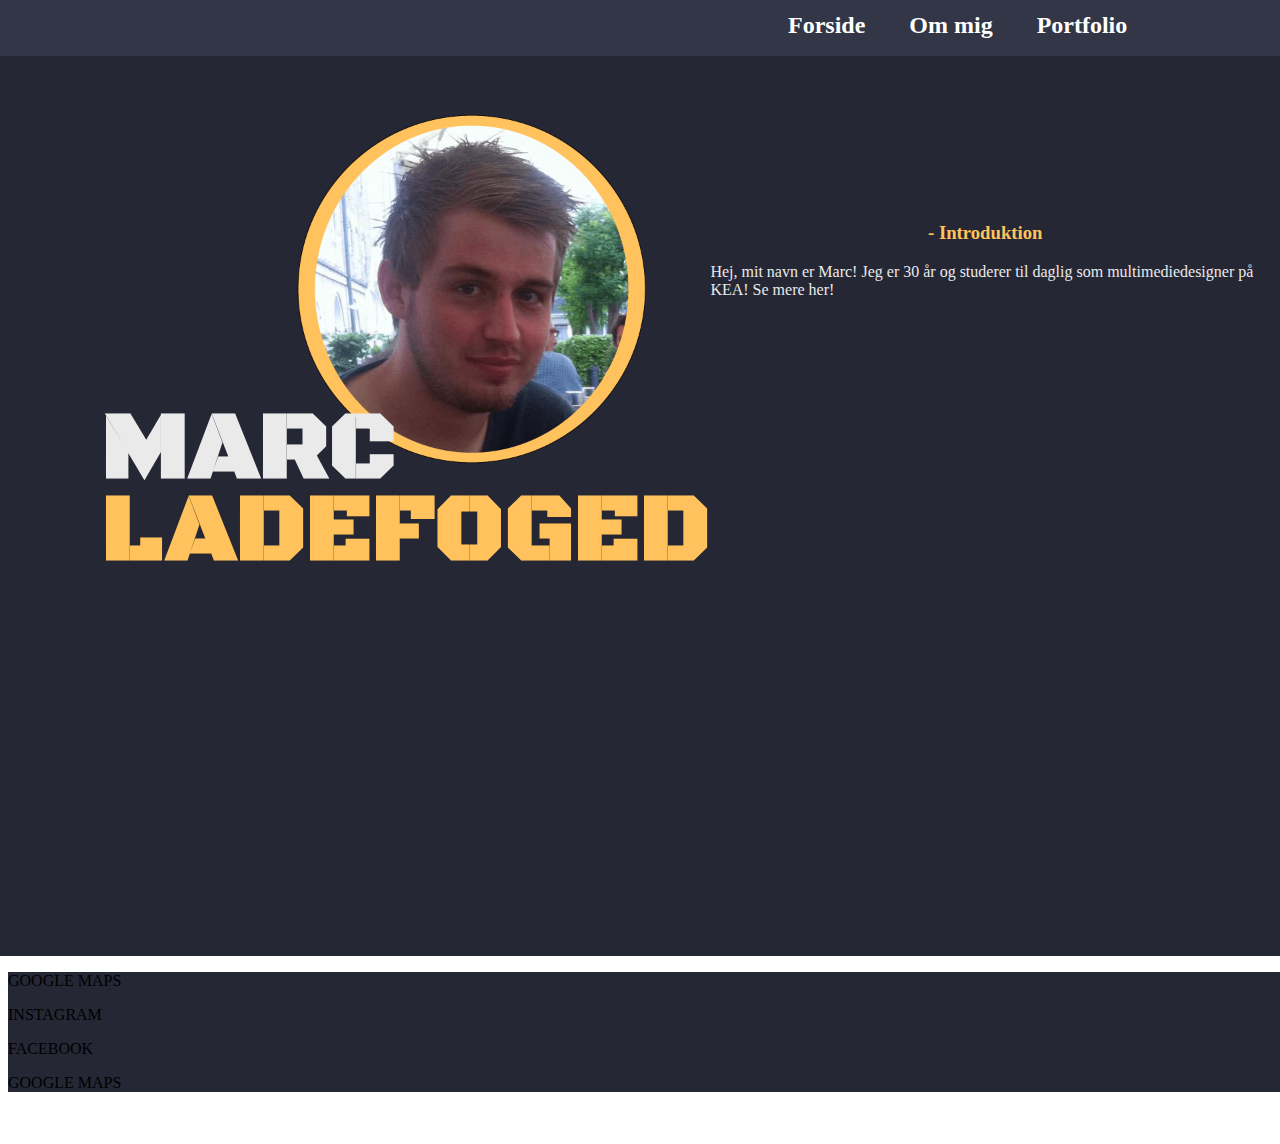
==== index.html @ b2662417 "portfolio site started" ====
<!DOCTYPE html>
<html lang="da">

<head>
    <meta charset="utf-8">
    <meta name="viewport" content="width=device-width, initial-scale=1.0">
    <link rel="preconnect" href="https://fonts.gstatic.com">
    <link href="https://fonts.googleapis.com/css2?family=Black+Ops+One&display=swap" rel="stylesheet">
    <title>Marc Ladefoged</title>
    <link rel="stylesheet" href="forside.css">
</head>

<body>

    <header>
        <nav id="nav">
            <a href="#home">Forside</a>
            <a href="ommig.html">Om mig</a>
            <a href="#portfolio.html">Portfolio</a>
        </nav>
    </header>

    <section id="first_section">

        <div class="section_wrapper">
            <div id="col1">
                <div>
                    <h1>MARC</h1>
                    <h2>LADEFOGED</h2>
                </div>

            </div>
            <div id="col2">
                <h3>
                    - Introduktion
                </h3>
                <p>
                    Hej, mit navn er Marc! Jeg er 30 år og studerer til daglig som multimediedesigner på KEA!
                    Se mere her!
                </p>
            </div>
        </div>
        <div id="backgroundimage">
            <img src="media/profilbillede.png" alt="background1">

        </div>
    </section>

    <footer>
        <p>GOOGLE MAPS</p>
        <p>INSTAGRAM</p>
        <p>FACEBOOK</p>
        <p>GOOGLE MAPS</p>

    </footer>
</body>

</html>
---- forside.css ----
body {
    width: 100%;
    height: auto;
}

img {
    width: 100%;
    height: auto;
}

/*HEADER*/
header {
    background-color: #333646;
    height: 10vw;
    margin-left: -8px;
    margin-top: -60px;
    width: 102%;
}

.navbar {
    position: absolute;
}

nav {
    position: absolute;
    z-index: 2;
    margin-top: 5vw;
    margin-left: 60vw;

}

nav a {
    color: white;
    font-size: 1.5rem;
    font-weight: 900;
    text-decoration: none;
    padding: 20px;
}

nav a:hover {
    color: #ffc25c;
    transition: 0.5s;
}

/*FORSIDE*/

#first_section {
    background-color: #252734;
    background-size: cover;
    position: relative;
    z-index: 1;
    width: 100vw;
    height: 100vh;
    margin-left: -8px;
    margin-top: -20px;
}

.section_wrapper {
    position: absolute;
    display: grid;
}

/*KOLONNER*/

#col1 {
    grid-column-start: 1;
    grid-column-end: 1;
}

#col2 {
    grid-column-start: 2;
    grid-column-end: 2;
}


#col1 h1 {
    color: #eaeaeb;
    font-family: 'Black Ops One', cursive;
    font-size: 6rem;
    margin-top: 26vw;
    margin-left: 8vw;
}

#col1 h2 {
    color: #ffc25c;
    font-family: 'Black Ops One', cursive;
    font-size: 6rem;
    margin-top: -8vw;
    margin-left: 8vw;
}

#col2 h3 {
    color: #ffc25c;
    margin-top: 13vw;
    margin-left: 17vw;
}

#col2 p {
    color: #eaeaeb;
}

/*FOOTER*/

footer {
    background-color: #252734;
}
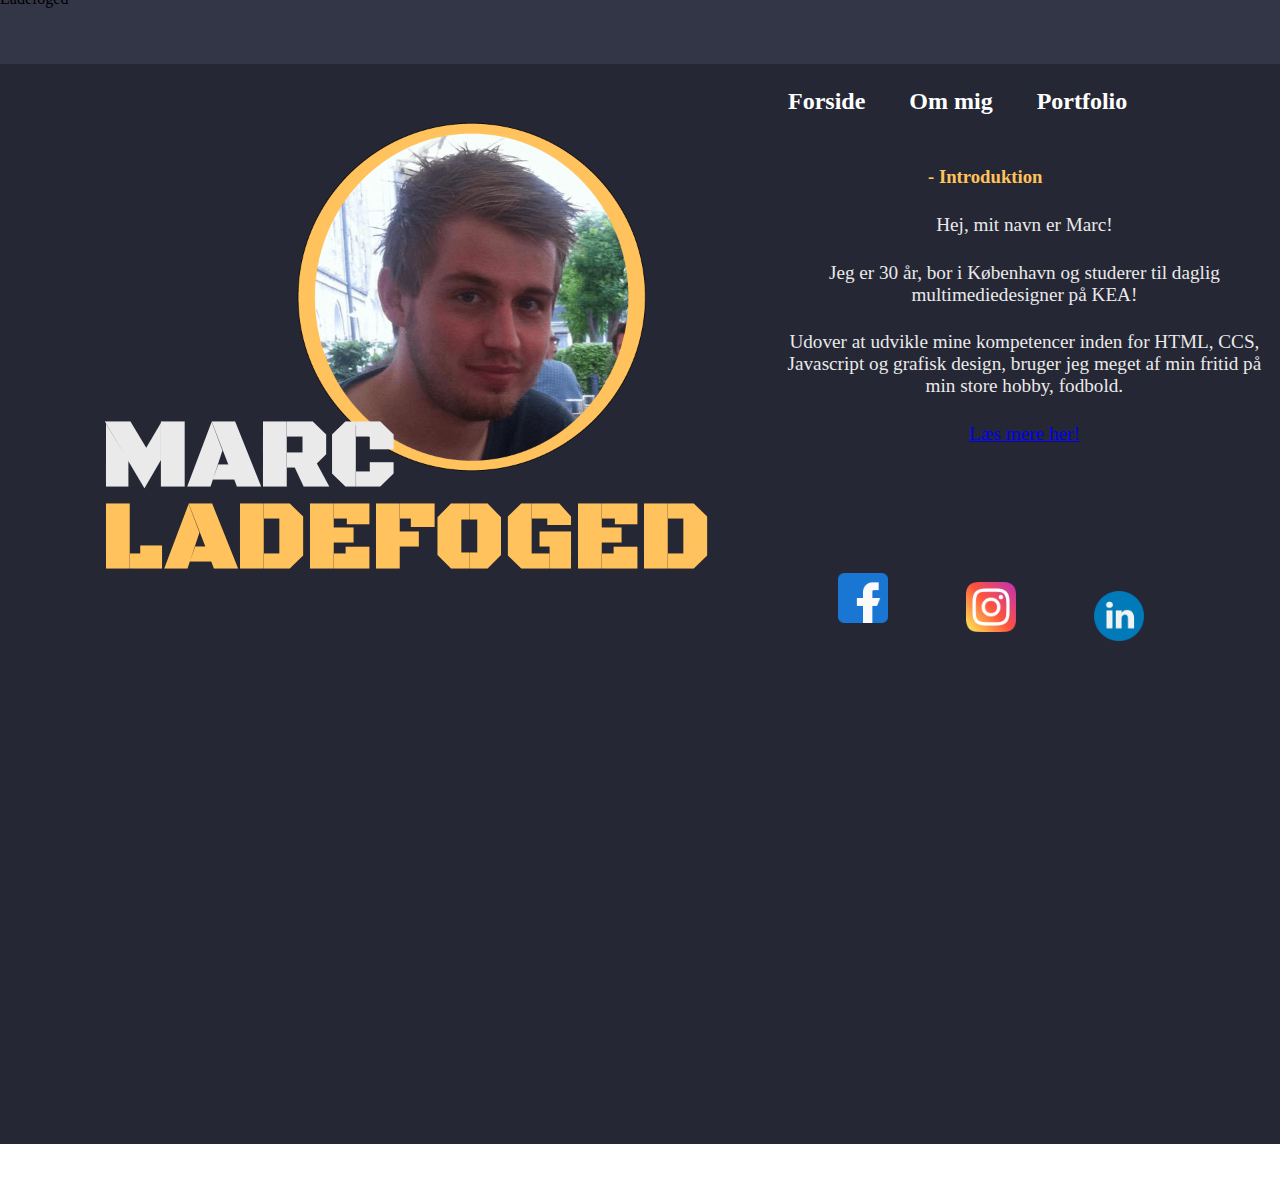
==== commit bda3e291: "forside done 1" ====
--- a/index.html
+++ b/index.html
@@ -13,6 +13,13 @@
 <body>
 
     <header>
+        <div id="logofornavn">
+            <p>Marc</p>
+        </div>
+        <div id="logoefternavn">
+            <p>Ladefoged</p>
+        </div>
+
         <nav id="nav">
             <a href="#home">Forside</a>
             <a href="ommig.html">Om mig</a>
@@ -35,24 +42,38 @@
                     - Introduktion
                 </h3>
                 <p>
-                    Hej, mit navn er Marc! Jeg er 30 år og studerer til daglig som multimediedesigner på KEA!
-                    Se mere her!
+                    Hej, mit navn er Marc!
                 </p>
+                <p>
+                    Jeg er 30 år, bor i København og studerer til daglig multimediedesigner på KEA!</p>
+                <p>
+                    Udover at udvikle mine kompetencer inden for HTML, CCS, Javascript og grafisk design,
+                    bruger jeg meget af min fritid på min store hobby, fodbold.
+                </p>
+                <div id="readmore">
+                    <p>
+                        <a href="ommig.html">Læs mere her!</a>
+                    </p>
+                </div>
+
+                <div id="facebook">
+                    <a href="https://www.facebook.com/marc.l.jensen.5"><img src="media/facebook.png" alt="Facebook"></a>
+                </div>
+                <div id="instagram">
+                    <a href="https://www.instagram.com/marcladefoged/"><img src="media/instagram.png" alt="Instagram"></a>
+                </div>
+                <div id="linkedin">
+                    <a href="https://www.linkedin.com/in/marc-ladefoged-jensen-936297148/"><img src="media/linkedin.png" alt="Linkedin"></a>
+                </div>
+
             </div>
         </div>
-        <div id="backgroundimage">
-            <img src="media/profilbillede.png" alt="background1">
+        <div id="profil">
+            <img src="media/profilbillede.png" alt="profil">
 
         </div>
     </section>
 
-    <footer>
-        <p>GOOGLE MAPS</p>
-        <p>INSTAGRAM</p>
-        <p>FACEBOOK</p>
-        <p>GOOGLE MAPS</p>
-
-    </footer>
 </body>
 
 </html>
--- a/forside.css
+++ b/forside.css
@@ -50,7 +50,7 @@
     position: relative;
     z-index: 1;
     width: 100vw;
-    height: 100vh;
+    height: 120vh;
     margin-left: -8px;
     margin-top: -20px;
 }
@@ -91,13 +91,48 @@
 
 #col2 h3 {
     color: #ffc25c;
-    margin-top: 13vw;
+    margin-top: 8vw;
     margin-left: 17vw;
 }
 
 #col2 p {
     color: #eaeaeb;
+    text-align: center;
+    font-size: 1.2rem;
+    width: 500px;
+    margin-top: 2vw;
+    margin-left: 5vw;
 }
+
+#readmore p {
+    color: #ffc25c;
+    text-decoration: none;
+}
+
+/*SOCIALE MEDIER*/
+
+#facebook {
+    width: 50px;
+    height: 50px;
+    margin-top: 10vw;
+    margin-left: 10vw;
+}
+
+#instagram {
+    width: 50px;
+    height: 50px;
+    margin-top: -3.2vw;
+    margin-left: 20vw;
+}
+
+#linkedin {
+    width: 50px;
+    height: 50px;
+    margin-top: -3.2vw;
+    margin-left: 30vw;
+}
+
+
 
 /*FOOTER*/
 
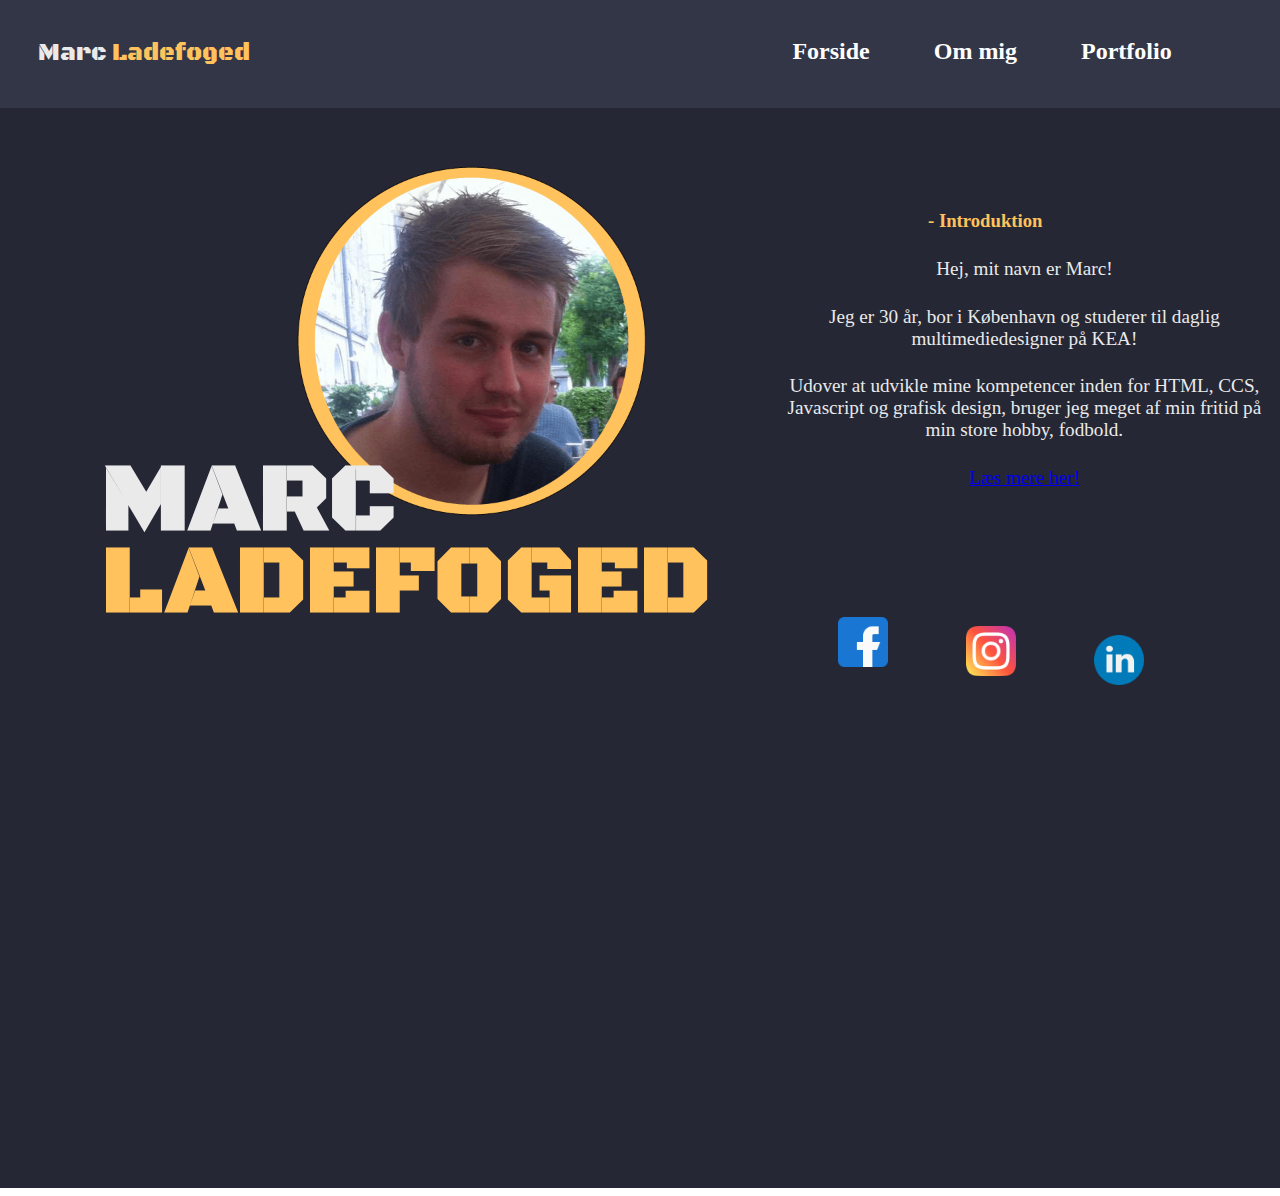
==== commit 3613279e: "Logo added to header" ====
--- a/index.html
+++ b/index.html
@@ -19,12 +19,13 @@
         <div id="logoefternavn">
             <p>Ladefoged</p>
         </div>
-
-        <nav id="nav">
-            <a href="#home">Forside</a>
-            <a href="ommig.html">Om mig</a>
-            <a href="#portfolio.html">Portfolio</a>
-        </nav>
+        <div>
+            <nav id="nav">
+                <a href="#home">Forside</a>
+                <a href="ommig.html">Om mig</a>
+                <a href="#portfolio.html">Portfolio</a>
+            </nav>
+        </div>
     </header>
 
     <section id="first_section">
--- a/forside.css
+++ b/forside.css
@@ -11,10 +11,27 @@
 /*HEADER*/
 header {
     background-color: #333646;
+    display: flex;
     height: 10vw;
     margin-left: -8px;
-    margin-top: -60px;
+    margin-top: -8px;
     width: 102%;
+}
+
+#logofornavn p {
+    color: #eaeaeb;
+    font-family: 'Black Ops One', cursive;
+    font-size: 1.5rem;
+    margin-left: 3vw;
+    margin-top: 3vw;
+}
+
+#logoefternavn p {
+    color: #ffc25c;
+    font-family: 'Black Ops One', cursive;
+    font-size: 1.5rem;
+    margin-left: 5px;
+    margin-top: 3vw;
 }
 
 .navbar {
@@ -24,8 +41,8 @@
 nav {
     position: absolute;
     z-index: 2;
-    margin-top: 5vw;
-    margin-left: 60vw;
+    margin-top: 3vw;
+    margin-left: 40vw;
 
 }
 
@@ -34,7 +51,7 @@
     font-size: 1.5rem;
     font-weight: 900;
     text-decoration: none;
-    padding: 20px;
+    padding: 30px;
 }
 
 nav a:hover {
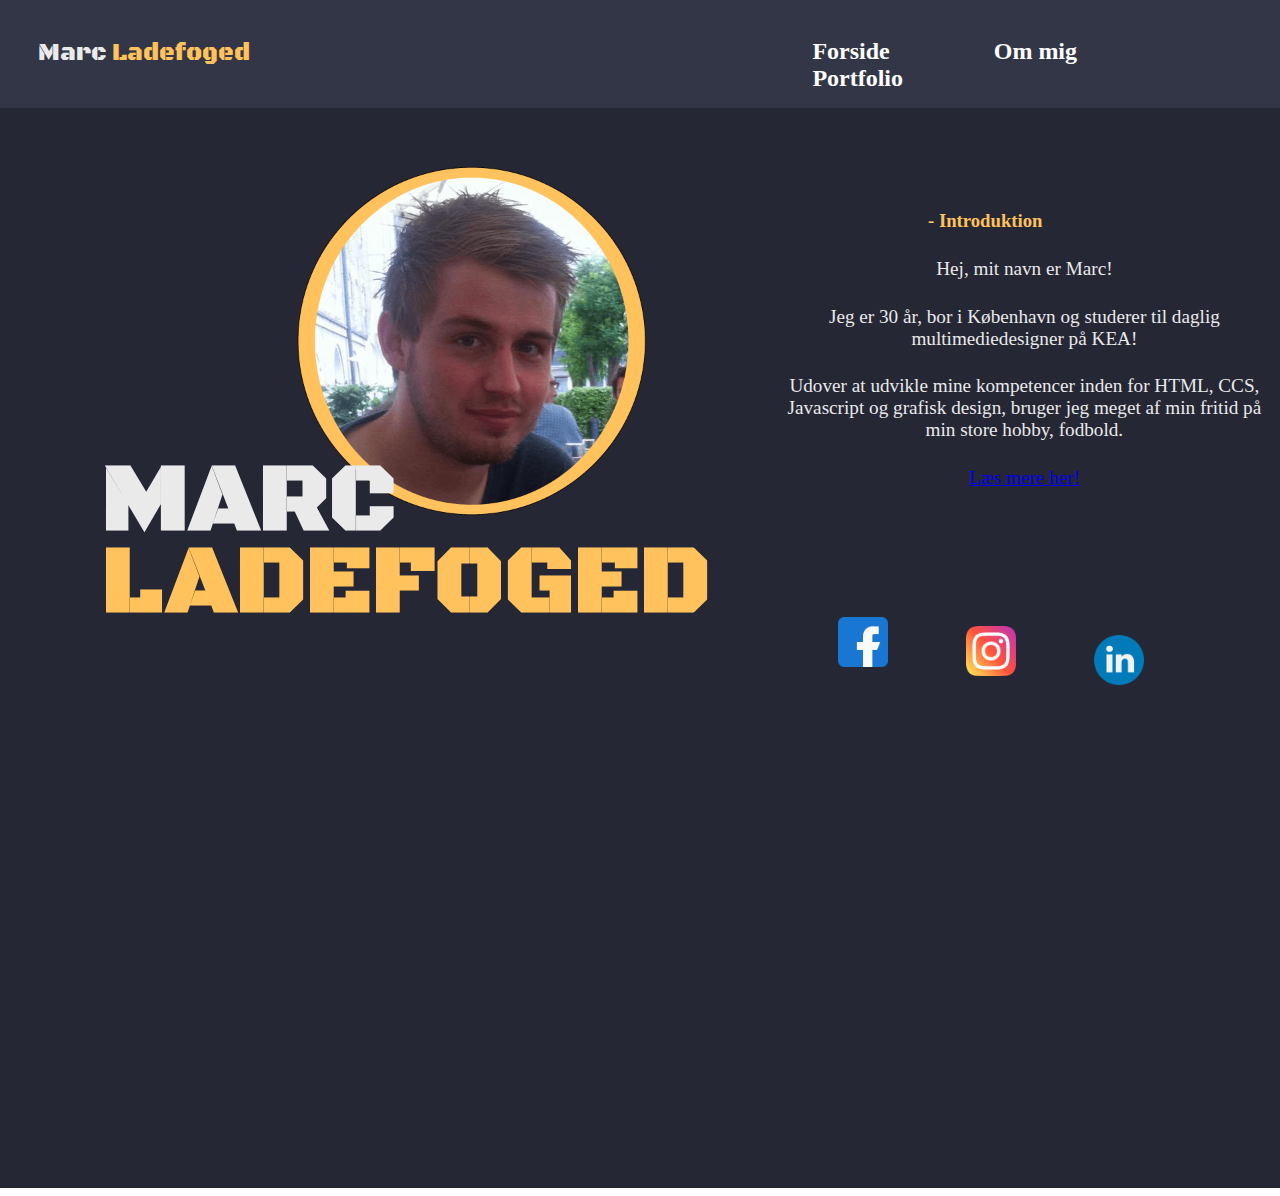
==== commit ec9622f5: "forside done 2" ====
--- a/index.html
+++ b/index.html
@@ -21,9 +21,9 @@
         </div>
         <div>
             <nav id="nav">
-                <a href="#home">Forside</a>
+                <a href="index.html">Forside</a>
                 <a href="ommig.html">Om mig</a>
-                <a href="#portfolio.html">Portfolio</a>
+                <a href="portfolio.html">Portfolio</a>
             </nav>
         </div>
     </header>
--- a/forside.css
+++ b/forside.css
@@ -51,7 +51,7 @@
     font-size: 1.5rem;
     font-weight: 900;
     text-decoration: none;
-    padding: 30px;
+    padding: 50px;
 }
 
 nav a:hover {
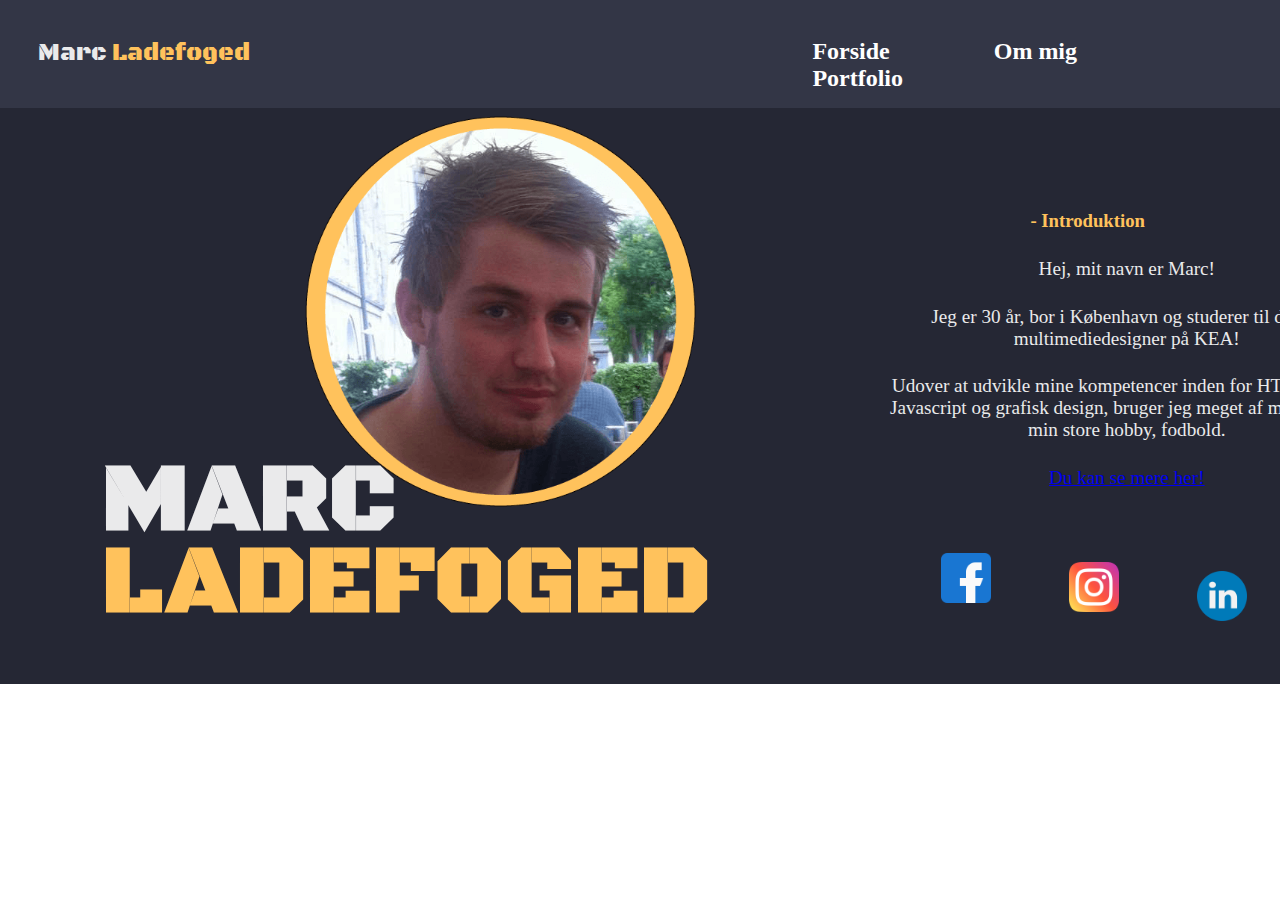
==== commit 5f5c4f21: "portfolio links rettet" ====
--- a/index.html
+++ b/index.html
@@ -51,9 +51,9 @@
                     Udover at udvikle mine kompetencer inden for HTML, CCS, Javascript og grafisk design,
                     bruger jeg meget af min fritid på min store hobby, fodbold.
                 </p>
-                <div id="readmore">
+                <div class="readmore">
                     <p>
-                        <a href="ommig.html">Læs mere her!</a>
+                        <a href="ommig.html">Du kan se mere her!</a>
                     </p>
                 </div>
 
--- a/forside.css
+++ b/forside.css
@@ -8,6 +8,12 @@
     height: auto;
 }
 
+#profil {
+    width: 400px;
+    height: 400px;
+    margin-left: 23.5vw;
+}
+
 /*HEADER*/
 header {
     background-color: #333646;
@@ -15,7 +21,7 @@
     height: 10vw;
     margin-left: -8px;
     margin-top: -8px;
-    width: 102%;
+    width: 100vw;
 }
 
 #logofornavn p {
@@ -67,7 +73,7 @@
     position: relative;
     z-index: 1;
     width: 100vw;
-    height: 120vh;
+    height: 45vw;
     margin-left: -8px;
     margin-top: -20px;
 }
@@ -87,6 +93,7 @@
 #col2 {
     grid-column-start: 2;
     grid-column-end: 2;
+    margin-left: 8vw;
 }
 
 
@@ -121,7 +128,7 @@
     margin-left: 5vw;
 }
 
-#readmore p {
+#readmore a {
     color: #ffc25c;
     text-decoration: none;
 }
@@ -131,7 +138,7 @@
 #facebook {
     width: 50px;
     height: 50px;
-    margin-top: 10vw;
+    margin-top: 5vw;
     margin-left: 10vw;
 }
 
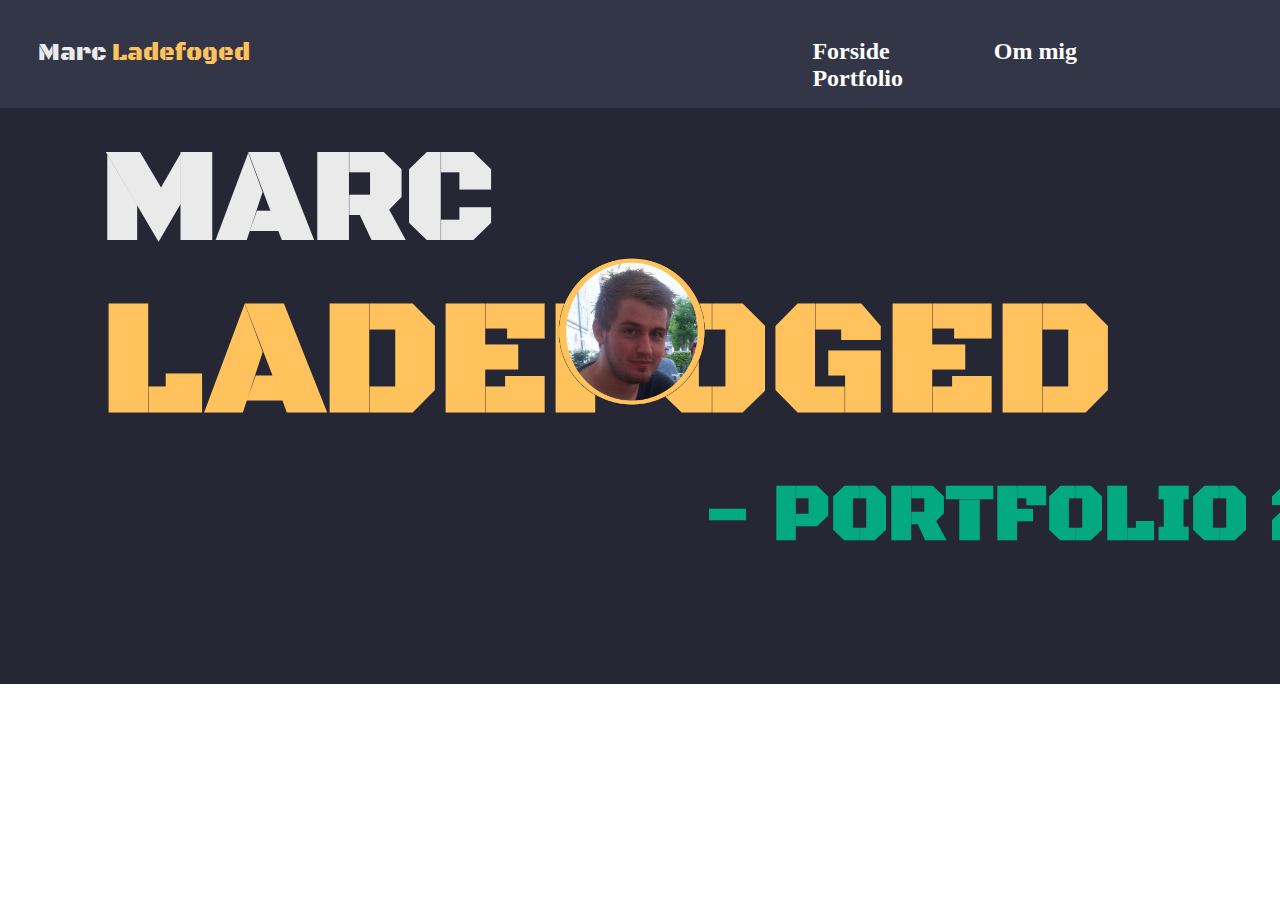
==== commit 4ffa7539: "frontpage changed" ====
--- a/index.html
+++ b/index.html
@@ -31,31 +31,19 @@
     <section id="first_section">
 
         <div class="section_wrapper">
-            <div id="col1">
+            <div id="profil">
+                <img src="media/profilbillede.png" alt="profil">
+
+            </div>
+            <div class="col1">
                 <div>
                     <h1>MARC</h1>
                     <h2>LADEFOGED</h2>
                 </div>
 
             </div>
-            <div id="col2">
-                <h3>
-                    - Introduktion
-                </h3>
-                <p>
-                    Hej, mit navn er Marc!
-                </p>
-                <p>
-                    Jeg er 30 år, bor i København og studerer til daglig multimediedesigner på KEA!</p>
-                <p>
-                    Udover at udvikle mine kompetencer inden for HTML, CCS, Javascript og grafisk design,
-                    bruger jeg meget af min fritid på min store hobby, fodbold.
-                </p>
-                <div class="readmore">
-                    <p>
-                        <a href="ommig.html">Du kan se mere her!</a>
-                    </p>
-                </div>
+            <div class="col2">
+                <h2>- PORTFOLIO 2021</h2>
 
                 <div id="facebook">
                     <a href="https://www.facebook.com/marc.l.jensen.5"><img src="media/facebook.png" alt="Facebook"></a>
@@ -69,10 +57,7 @@
 
             </div>
         </div>
-        <div id="profil">
-            <img src="media/profilbillede.png" alt="profil">
 
-        </div>
     </section>
 
 </body>
--- a/forside.css
+++ b/forside.css
@@ -9,9 +9,12 @@
 }
 
 #profil {
-    width: 400px;
-    height: 400px;
-    margin-left: 23.5vw;
+    position: absolute;
+    width: 150px;
+    height: 150px;
+    margin-left: 43.5vw;
+    margin-top: 11.5vw;
+    z-index: 5;
 }
 
 /*HEADER*/
@@ -85,52 +88,40 @@
 
 /*KOLONNER*/
 
-#col1 {
+.col1 {
     grid-column-start: 1;
     grid-column-end: 1;
 }
 
-#col2 {
+.col2 {
     grid-column-start: 2;
     grid-column-end: 2;
     margin-left: 8vw;
 }
 
 
-#col1 h1 {
+.col1 h1 {
     color: #eaeaeb;
     font-family: 'Black Ops One', cursive;
-    font-size: 6rem;
-    margin-top: 26vw;
+    font-size: 8rem;
+    margin-top: 1vw;
     margin-left: 8vw;
 }
 
-#col1 h2 {
+.col1 h2 {
     color: #ffc25c;
     font-family: 'Black Ops One', cursive;
-    font-size: 6rem;
+    font-size: 10rem;
     margin-top: -8vw;
     margin-left: 8vw;
 }
 
-#col2 h3 {
-    color: #ffc25c;
-    margin-top: 8vw;
-    margin-left: 17vw;
-}
-
-#col2 p {
-    color: #eaeaeb;
-    text-align: center;
-    font-size: 1.2rem;
-    width: 500px;
-    margin-top: 2vw;
-    margin-left: 5vw;
-}
-
-#readmore a {
-    color: #ffc25c;
-    text-decoration: none;
+.col2 h2 {
+    color: #03a980;
+    font-size: 5rem;
+    font-family: 'Black Ops One', cursive;
+    margin-top: 28vw;
+    margin-left: -40vw;
 }
 
 /*SOCIALE MEDIER*/
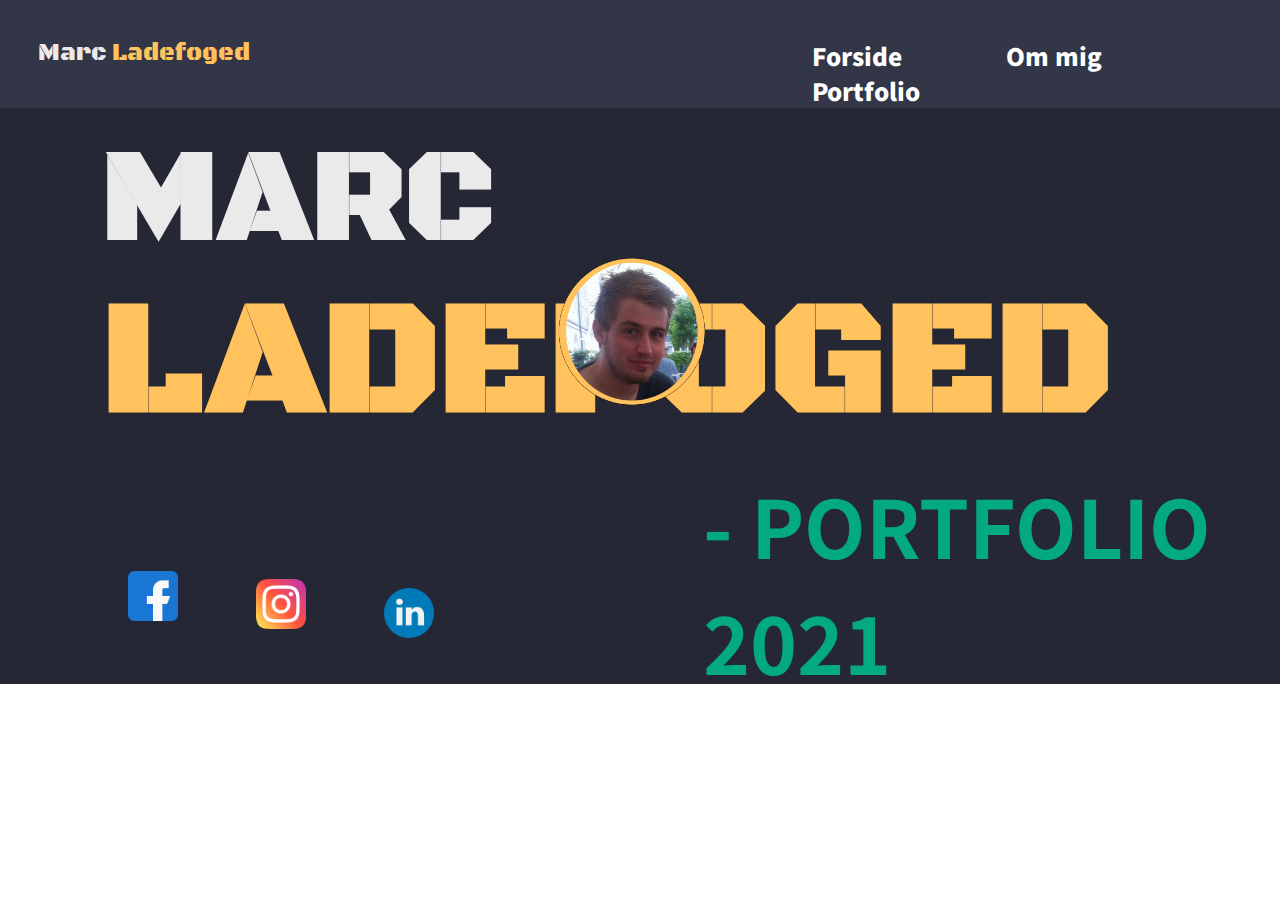
==== commit 234b034e: "almost done mangler mediaqueries" ====
--- a/index.html
+++ b/index.html
@@ -6,6 +6,7 @@
     <meta name="viewport" content="width=device-width, initial-scale=1.0">
     <link rel="preconnect" href="https://fonts.gstatic.com">
     <link href="https://fonts.googleapis.com/css2?family=Black+Ops+One&display=swap" rel="stylesheet">
+    <link href="https://fonts.googleapis.com/css2?family=Noto+Sans+JP&display=swap" rel="stylesheet">
     <title>Marc Ladefoged</title>
     <link rel="stylesheet" href="forside.css">
 </head>
@@ -41,10 +42,6 @@
                     <h2>LADEFOGED</h2>
                 </div>
 
-            </div>
-            <div class="col2">
-                <h2>- PORTFOLIO 2021</h2>
-
                 <div id="facebook">
                     <a href="https://www.facebook.com/marc.l.jensen.5"><img src="media/facebook.png" alt="Facebook"></a>
                 </div>
@@ -55,6 +52,11 @@
                     <a href="https://www.linkedin.com/in/marc-ladefoged-jensen-936297148/"><img src="media/linkedin.png" alt="Linkedin"></a>
                 </div>
 
+
+            </div>
+            <div class="col2">
+                <h2>- PORTFOLIO 2021</h2>
+
             </div>
         </div>
 
--- a/forside.css
+++ b/forside.css
@@ -57,6 +57,7 @@
 
 nav a {
     color: white;
+    font-family: 'Noto Sans JP', sans-serif;
     font-size: 1.5rem;
     font-weight: 900;
     text-decoration: none;
@@ -119,7 +120,7 @@
 .col2 h2 {
     color: #03a980;
     font-size: 5rem;
-    font-family: 'Black Ops One', cursive;
+    font-family: 'Noto Sans JP', sans-serif;
     margin-top: 28vw;
     margin-left: -40vw;
 }
@@ -129,14 +130,14 @@
 #facebook {
     width: 50px;
     height: 50px;
-    margin-top: 5vw;
+    margin-top: -2vw;
     margin-left: 10vw;
 }
 
 #instagram {
     width: 50px;
     height: 50px;
-    margin-top: -3.2vw;
+    margin-top: -3.3vw;
     margin-left: 20vw;
 }
 
@@ -146,11 +147,3 @@
     margin-top: -3.2vw;
     margin-left: 30vw;
 }
-
-
-
-/*FOOTER*/
-
-footer {
-    background-color: #252734;
-}
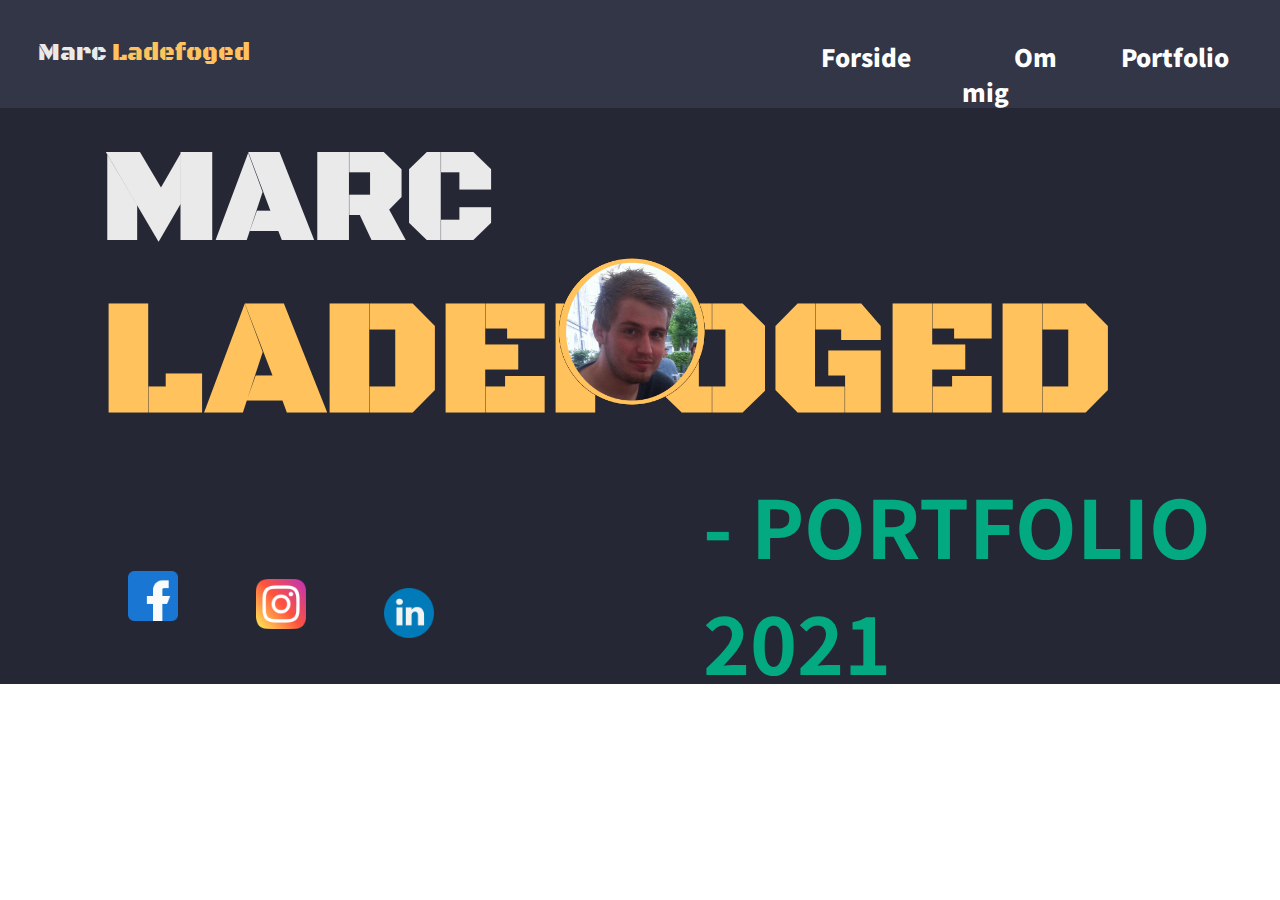
==== commit c385bcae: "burgermenu added to frontpage" ====
--- a/index.html
+++ b/index.html
@@ -20,13 +20,22 @@
         <div id="logoefternavn">
             <p>Ladefoged</p>
         </div>
-        <div>
-            <nav id="nav">
-                <a href="index.html">Forside</a>
-                <a href="ommig.html">Om mig</a>
-                <a href="portfolio.html">Portfolio</a>
-            </nav>
+
+        <div id="menu-bar">
+            <div id="menu" onclick="onClickMenu()">
+
+                <div id="bar1" class="bar"></div>
+                <div id="bar2" class="bar"></div>
+                <div id="bar3" class="bar"></div>
+            </div>
+            <ul class="nav" id="nav">
+                <li><a href="index.html">Forside</a></li>
+                <li><a href="ommig.html">Om mig</a></li>
+                <li><a href="portfolio.html">Portfolio</a></li>
+            </ul>
+
         </div>
+
     </header>
 
     <section id="first_section">
@@ -62,6 +71,8 @@
 
     </section>
 
+    <script src="script.js"></script>
+
 </body>
 
 </html>
--- a/forside.css
+++ b/forside.css
@@ -43,28 +43,31 @@
     margin-top: 3vw;
 }
 
-.navbar {
-    position: absolute;
-}
-
-nav {
-    position: absolute;
+.nav {
     z-index: 2;
     margin-top: 3vw;
-    margin-left: 40vw;
-
-}
-
-nav a {
+    margin-left: 30vw;
+    list-style: none;
+    display: flex;
+    margin-left: 37.4vw;
+
+
+
+}
+
+.nav li a {
+    font-family: 'Noto Sans JP', sans-serif;
     color: white;
-    font-family: 'Noto Sans JP', sans-serif;
     font-size: 1.5rem;
     font-weight: 900;
     text-decoration: none;
-    padding: 50px;
-}
-
-nav a:hover {
+    padding: 51.5px;
+
+}
+
+
+
+.nav a:hover {
     color: #ffc25c;
     transition: 0.5s;
 }
@@ -74,7 +77,6 @@
 #first_section {
     background-color: #252734;
     background-size: cover;
-    position: relative;
     z-index: 1;
     width: 100vw;
     height: 45vw;
@@ -147,3 +149,173 @@
     margin-top: -3.2vw;
     margin-left: 30vw;
 }
+
+/*MOBIL RESPONSIV: BREAK POINT 500px*/
+
+@media (max-width: 500px) {
+
+    /*HEADER*/
+
+    header {
+        height: 20vw;
+        margin-left: -8px;
+        margin-top: -8px;
+        width: 100vw;
+    }
+
+    #logofornavn p {
+        font-size: 1.1rem;
+        margin-left: 3vw;
+        margin-top: 5vw;
+    }
+
+    #logoefternavn p {
+        font-size: 1.1rem;
+        margin-left: 5px;
+        margin-top: 5vw;
+    }
+
+    nav {
+        /*display: inline-flex;*/
+        margin-left: -20vw;
+    }
+
+    nav a {
+        font-size: 1.2rem;
+        font-weight: 900;
+        text-decoration: none;
+        padding: 20px;
+    }
+
+    #first_section {
+        z-index: 1;
+        width: 100vw;
+        height: 200vw;
+        margin-left: -8px;
+        margin-top: -20px;
+    }
+
+    .col1 h1 {
+        font-size: 4rem;
+        margin-top: 75vw;
+        margin-left: 8vw;
+    }
+
+    .col1 h2 {
+        font-size: 4rem;
+        margin-top: -8vw;
+        margin-left: 8vw;
+    }
+
+    .col2 h2 {
+        font-size: 3rem;
+        margin-top: 125vw;
+        margin-left: -90vw;
+    }
+
+    #profil {
+        width: 300px;
+        height: 300px;
+        margin-left: 12vw;
+        margin-top: 10vw;
+        z-index: 5;
+    }
+
+    /*SOCIALE MEDIER*/
+
+    #facebook {
+        width: 50px;
+        height: 50px;
+        margin-top: 65vw;
+        margin-left: 25vw;
+    }
+
+    #instagram {
+        width: 50px;
+        height: 50px;
+        margin-top: -10vw;
+        margin-left: 50vw;
+    }
+
+    #linkedin {
+        width: 50px;
+        height: 50px;
+        margin-top: -10vw;
+        margin-left: 75vw;
+    }
+
+    /*BURGERMENU*/
+
+    #menu-bar {
+        z-index: 50;
+    }
+
+    #menu {
+        width: 35px;
+        height: 30px;
+        margin: 30px 0 20px 255px;
+        cursor: pointer;
+    }
+
+    .bar {
+        height: 5px;
+        width: 40px;
+        background-color: white;
+        display: block;
+        border-radius: 5px;
+    }
+
+    #bar1 {
+        transform: translateY(-4px);
+    }
+
+    #bar3 {
+        transform: translateY(4px);
+    }
+
+    .nav li a {
+        margin: 30px 0 20px 190px;
+        font-size: 1.5rem;
+        color: white;
+        text-decoration: none;
+        padding: 0;
+    }
+
+    .nav li a:hover {
+        font-weight: bold;
+        color: #ffc25c;
+    }
+
+    .nav li {
+        list-style: none;
+        padding: 16px 0;
+    }
+
+    .nav {
+        padding: 0;
+        margin: 25px 7px;
+        display: none;
+
+    }
+
+    .change .bar {
+        background-color: white;
+    }
+
+    .change #bar1 {
+        transform: translateY(4px) rotateZ(-45deg);
+    }
+
+    .change #bar3 {
+        transform: translateY(-6px) rotateZ(45deg);
+    }
+
+    .change #bar2 {
+        opacity: 0;
+    }
+
+    .change {
+        display: block;
+    }
+
+}
